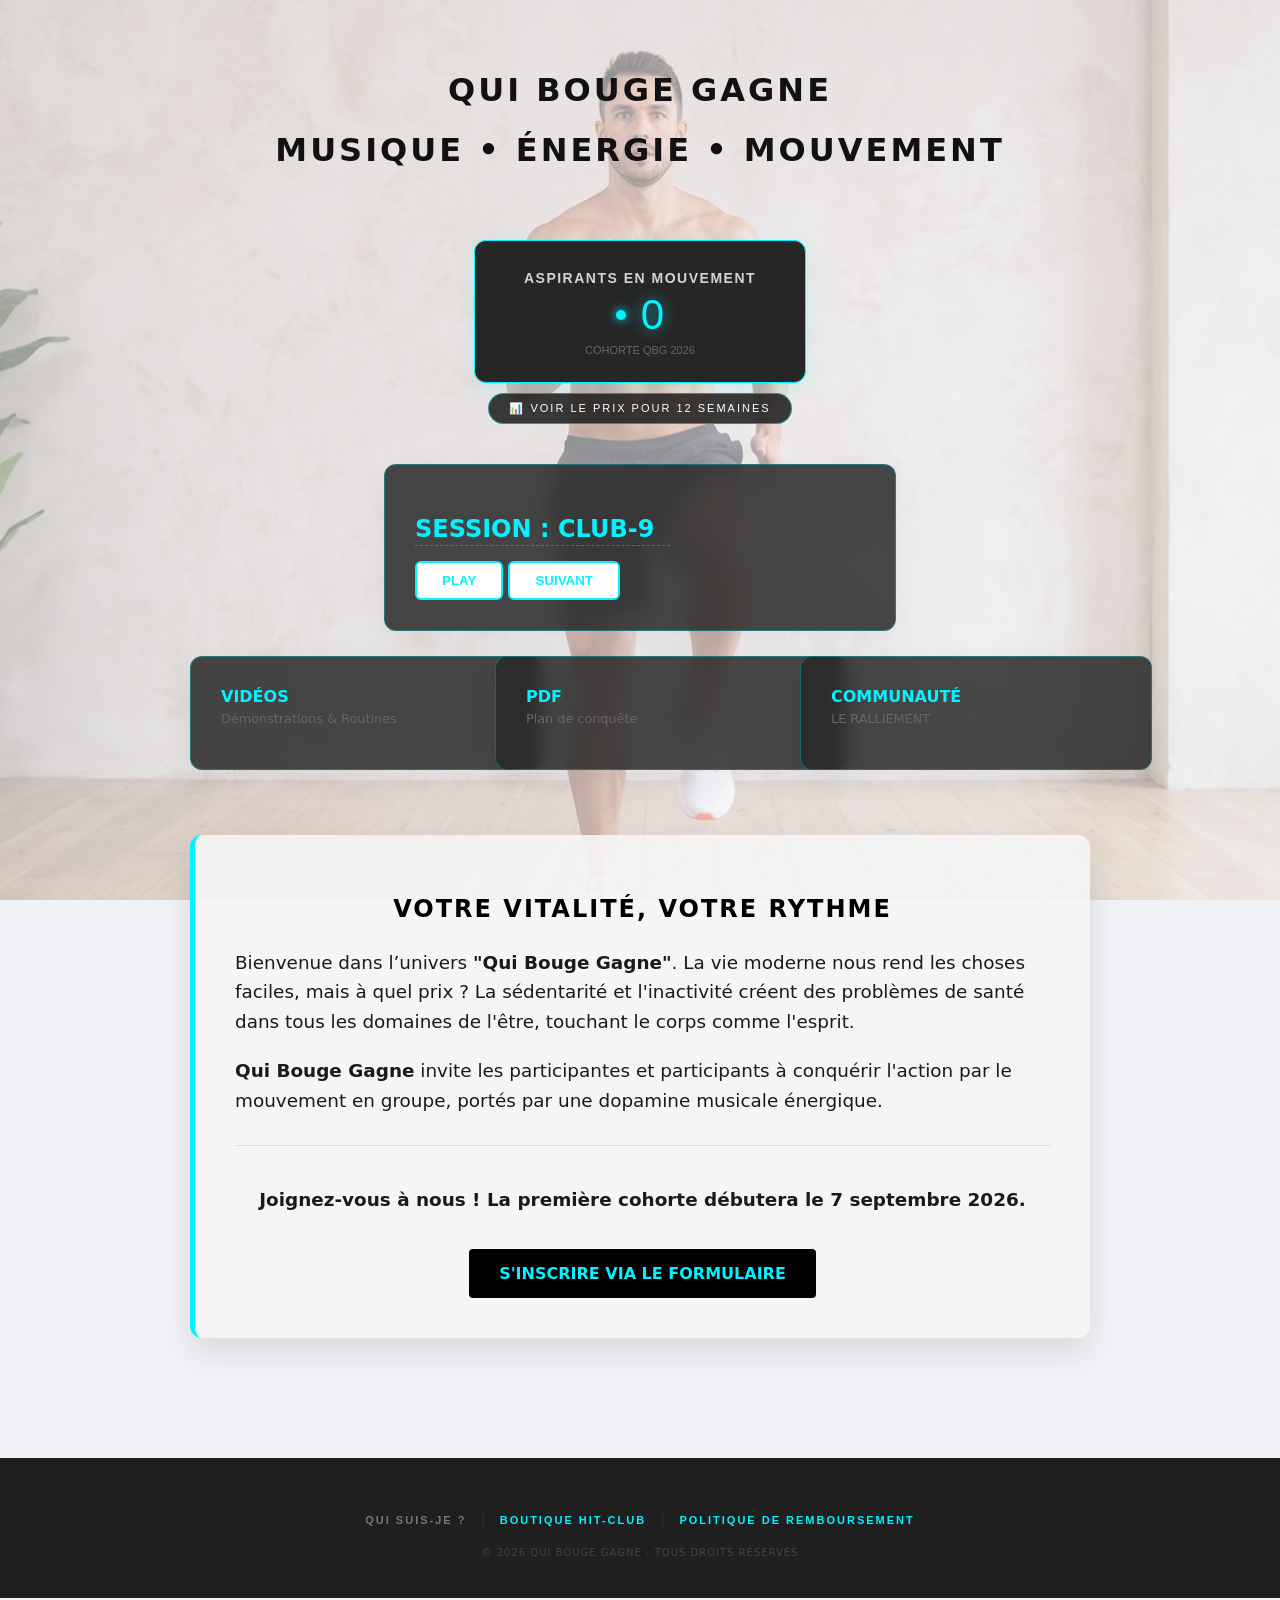
==== index.html @ 6d5a1404 "Update index.html" ====
<!DOCTYPE html>
<html lang="fr">
<head>
    <meta charset="UTF-8">
    <meta name="viewport" content="width=device-width, initial-scale=1.0">
    <link rel="stylesheet" href="css/style.css">
    <title>QUI BOUGE GAGNE - Accueil</title>
</head>
<body class="industrial-dark">

    <header>
        <h1>QUI BOUGE GAGNE</h1>
        <p class="tagline"><h1>MUSIQUE • ÉNERGIE • MOUVEMENT</h1></p>
    </header>

<div style="background-color: #262626; padding: 15px 25px; font-family: Arial, sans-serif; color: #ffffff; text-align: center; border-radius: 12px; border: 1px solid #00f3ff; width: fit-content; min-width: 280px; margin: 20px auto; box-shadow: 0 5px 20px rgba(0,243,255,0.15);">
    
    <h3 style="color: #ffffff; font-size: 14px; text-transform: uppercase; letter-spacing: 1.5px; margin-bottom: 5px; font-family: 'Urbanist', sans-serif; opacity: 0.8;">Aspirants en Mouvement</h3>
    
    <div style="display: flex; align-items: center; justify-content: center; gap: 15px;">

        <span style="width: 10px; height: 10px; background-color: #00f3ff; border-radius: 50%; box-shadow: 0 0 10px #00f3ff; animation: pulse 2s infinite;"></span>
        
       <span id="counter" style="font-family: 'Orbitron', sans-serif; font-size: 42px; color: #00f3ff; text-shadow: 0 0 15px rgba(0, 243, 255, 0.6);">
    ...
</span>
    </div>
        <p style="margin-top: 5px; font-size: 11px; color: #666666; text-transform: uppercase;">Cohorte QBG 2026</p>
</div>


<div style="text-align: center; margin-top: -10px; margin-bottom: 40px;">
    <a href="budget.html" style="
        display: inline-block;
        background-color: rgba(26, 26, 26, 0.85); /* Fond Charcoal protecteur */
        color: #ffffff; /* Texte blanc pur pour un contraste maximum */
        padding: 8px 20px;
        border-radius: 30px;
        border: 1px solid rgba(0, 243, 255, 0.5); /* Rappel du Cyan discret */
        font-family: 'Urbanist', sans-serif;
        font-size: 11px;
        text-decoration: none;
        text-transform: uppercase;
        letter-spacing: 2px;
        backdrop-filter: blur(4px); /* Effet de flou sur l'arrière-plan */
        transition: 0.3s;
    ">
        📊 Voir le prix pour 12 semaines
    </a>
</div>

<style>
    /* Effet d'activation au survol */
    a[href="budget.html"]:hover {
        background-color: #00f3ff !important;
        color: #000000 !important;
        box-shadow: 0 0 15px rgba(0, 243, 255, 0.5);
    }
</style>
    

    
<style>
    @keyframes pulse {
        0% { box-shadow: 0 0 0 0 rgba(0, 243, 255, 0.7); }
        70% { box-shadow: 0 0 0 20px rgba(0, 243, 255, 0); }
        100% { box-shadow: 0 0 0 0 rgba(0, 243, 255, 0); }
    }
</style>


    

    
    
    <section class="player-box">
        <h2 id="track-title">CHARGEMENT...</h2>
        <div class="controls">
            <button id="play-btn">PLAY</button>
            <button id="next-btn">SUIVANT</button>
        </div>
        <audio id="audio-engine"></audio>
    </section>

    <nav class="main-nav">
        <a href="#videos" onclick="alert('L\'Unité de Vision est en cours de montage. Ouverture prévue prochainement !'); return false;" class="nav-card">
            <h3>VIDÉOS</h3>
            <p>Démonstrations & Routines</p>
        </a>
        <a href="infos.html" class="nav-card">
            <h3>PDF</h3>
            <p>Plan de conqu&ecirc;te</p>
        </a>
        <a href="https://www.facebook.com/groups/36760684730197440" target="_blank" class="nav-card">
            <h3>COMMUNAUTÉ</h3>
            <p>LE RALLIEMENT</p>
        </a>
    </nav>

<section class="pitch-box">
    <h2>VOTRE VITALITÉ, VOTRE RYTHME</h2>
    <div class="pitch-content">
        <p>
            Bienvenue dans l’univers <strong>"Qui Bouge Gagne"</strong>. 
            La vie moderne nous rend les choses faciles, mais à quel prix ? La sédentarité et l'inactivité créent des problèmes de santé dans tous les domaines de l'être, touchant le corps comme l'esprit.
        </p>
        <p>
            <strong>Qui Bouge Gagne</strong> invite les participantes et participants à conquérir l'action par le mouvement en groupe, portés par une dopamine musicale énergique.
        </p>
        <div class="cta-area">
            <p class="highlight-text">Joignez-vous à nous ! La première cohorte débutera le <strong>7 septembre 2026</strong>.</p>
            <a href="https://forms.gle/1JPC9zuuHnD4ndFZ9" class="btn-main">S'INSCRIRE VIA LE FORMULAIRE</a>
        </div>
    </div>
</section>

<footer style="margin-top: 80px; padding: 40px 20px; border-top: 1px solid #222; text-align: center;">
    <div class="footer-navigation" style="margin-bottom: 20px;">
        <a href="mondestin.html" class="footer-link">QUI SUIS-JE ?</a>
        
        <span style="color: #333; margin: 0 10px;">|</span>
        
        <a href="hitclub-song.html" class="footer-link store-highlight">BOUTIQUE HIT-CLUB</a>

        <span style="color: #333; margin: 0 10px;">|</span>

          <a href="conditions.html" class="footer-link store-highlight">POLITIQUE DE REMBOURSEMENT</a>

        
    </div>
    
    <p style="color: #444; font-size: 10px; letter-spacing: 1px; margin: 0;">
        © 2026 QUI BOUGE GAGNE - TOUS DROITS RÉSERVÉS
    </p>
</footer>

<style>
    .footer-link {
        color: #777;
        text-decoration: none;
        font-family: 'Orbitron', sans-serif;
        font-size: 11px;
        letter-spacing: 2px;
        transition: 0.4s ease;
        text-transform: uppercase;
    }

    .footer-link:hover {
        color: #fff;
        text-shadow: 0 0 8px rgba(255, 255, 255, 0.5);
    }

    .store-highlight {
        color: var(--accent); /* Ton Cyan Signature */
        font-weight: bold;
    }

    .store-highlight:hover {
        color: #fff;
        text-shadow: 0 0 15px var(--accent);
    }
</style>



    
    
    <script src="js/core.js"></script>

<script>
    // 1. Mets ici l'URL que Google t'a donnée à l'étape 2 (l'URL /exec)
    const TELEMETRY_API_URL = 'https://script.google.com/macros/s/AKfycbysnh-B4mx4dD38HU5E5665MR-hWFrU4wXIX-Bhq_IBKD3p-Pjax9_bamMDZLXrlMKKAw/exec';

    async function updateCounter() {
        const counterElement = document.getElementById('counter');
        
        try {
            // 2. On interroge l'API de Télémétrie
            const response = await fetch(TELEMETRY_API_URL);
            const data = await response.json();
            
            // 3. On injecte le chiffre (et on cache le pulse de chargement)
            counterElement.innerText = data.count;
            
        } catch (error) {
            // En cas d'erreur de réseau, on met un chiffre par défaut sécurisé
            console.error("Erreur de télémétrie :", error);
            counterElement.innerText = "0"; // Mettre "0" ou une petite valeur
        }
    }

    // 4. On exécute le code dès que la page est chargée
    window.onload = updateCounter;
</script>

    
</body>
</html>
---- css/style.css ----
/* ==========================================
   PROJET : QUI BOUGE GAGNE
   DESIGN : TECHNO-CLEAN GLASS - REV 10
   ========================================== */


:root {
    --bg-base: #f0f2f5;      
    --surface: rgba(40, 40, 40, 0.85); /* <--- TA COULEUR CHARCOAL */
    --accent: #00f3ff;       
    --text: #ffffff;           /* <--- TEXTE BLANC POUR LE CONTRASTE */
    --border: rgba(0, 189, 204, 0.4); 
    --danger: #ff4444;
}

/*
:root {
    --bg-base: #f0f2f5;      /* Gris perle doux (pas blanc pur) */
    --surface: rgba(255, 255, 255, 0.85); /* Effet verre dépoli */
    --accent: #00a8b5;       /* Cyan plus profond pour la lisibilité */
    --text: #222222;         /* Texte anthracite (moins dur que le noir) */
    --border: rgba(0, 189, 204, 0.2); /* Bordure subtile cyan */
}  */

* { box-sizing: border-box; 
    margin: 0;
    padding: 0;
   
}

body {
    background-color: var(--bg-base);
    overflow-x: hidden;
    color: var(--text);
    font-family: 'Segoe UI', system-ui, sans-serif;
    margin: 0;
    display: flex;
    flex-direction: column;
    align-items: center;
    min-height: 100vh;
    padding: 20px;
    position: relative;
}

/* FOND D'ÉCRAN (Ton image Pixabay) */
body::before {
    content: "";
    position: fixed;
    top: 0; left: 0;
    width: 100%; height: 100%;
    background-image: url('../images/fond_lumineux.jpg');
    background-size: cover;
    background-position: center;
    /* On augmente la visibilité de l'image (40% visible) */
    opacity: 0.4; 
    z-index: -1;
}

header { margin: 30px 0; text-align: center; }
h1 { letter-spacing: 3px; font-weight: 800; text-transform: uppercase; color: #111; }

/* BOÎTE LECTEUR ET CARTES (EFFET VERRE) */
.player-box, .nav-card, .grid-container {
    background: var(--surface);
    backdrop-filter: blur(10px); /* Flou derrière la boîte (très pro) */
    border: 1px solid var(--border);
    border-radius: 12px;
    padding: 30px;
    box-shadow: 0 8px 32px rgba(0, 0, 0, 0.05);
    margin-bottom: 25px;
    width: 100%;
    max-width: 450px;
}

/* LECTEUR AUDIO */
#track-title { font-weight: bold; color: var(--accent); margin-bottom: 15px; text-transform: uppercase; }

/* NAVIGATION EN CARTES */
.main-nav {
    display: grid;
    grid-template-columns: repeat(auto-fit, minmax(200px, 1fr));
    gap: 15px;
    width: 100%;
    max-width: 900px;
    justify-content: center;
}

.nav-card {
    max-width: none;
    text-decoration: none;
    transition: 0.3s;
}

.nav-card:hover {
    background: rgba(255, 255, 255, 1);
    border-color: var(--accent);
    transform: translateY(-5px);
}

.nav-card h3 { color: var(--accent); margin: 0; font-size: 1rem; }
.nav-card p { font-size: 0.8rem; color: #666; margin-top: 5px; }

/* GRILLE DE VITALITÉ (VITALITE.HTML) */
.grid-container {
    display: grid;
    grid-template-columns: repeat(5, 1fr);
    gap: 12px;
    max-width: 350px;
    margin: 20px auto;
}

.block {
    width: 50px; height: 50px;
    background: rgba(0, 0, 0, 0.05);
    border: 1px solid rgba(0, 0, 0, 0.1);
    border-radius: 6px;
    display: flex; align-items: center; justify-content: center;
    cursor: pointer; transition: 0.2s; font-weight: bold; color: #888;
}

.block.active {
    background: var(--accent);
    color: #fff;
    box-shadow: 0 4px 12px rgba(0, 168, 181, 0.3);
    border-color: transparent;
}

/* BOUTONS */
button {
    background: white;
    border: 2px solid var(--accent);
    color: var(--accent);
    padding: 10px 25px;
    border-radius: 6px;
    font-weight: bold;
    cursor: pointer;
    transition: 0.2s;
}

button:hover {
    background: var(--accent);
    color: white;
}

/* --- SECTION PITCH (RÉVISION 11) --- */
/* --- SECTION PITCH GÉNÉRALE (PC) --- */
.pitch-box {
    width: 95%;              /* Prend de la place sur tablette */
    max-width: 900px;        /* <--- LE BOUCLIER : Empêche l'élargissement excessif */
    margin: 40px auto;       /* Centre la boîte sur ton écran */
    padding: 40px;
    background: rgba(245, 245, 245, 0.9);
    border-radius: 12px;
    border-left: 5px solid var(--accent);
    box-shadow: 0 15px 35px rgba(0,0,0,0.1);
    box-sizing: border-box;  /* Assure que la boîte ne gonfle pas */
}

.pitch-box h2 {
    color: #000000;
    font-weight: 900;
    text-align: center;
    margin-bottom: 25px;
    letter-spacing: 2px;
}

.pitch-content p {
    color: #1a1a1a; /* Noir profond */
    font-size: 1.15rem;
    line-height: 1.6;
    margin-bottom: 20px;
}

.cta-area {
    margin-top: 30px;
    padding-top: 20px;
    border-top: 1px solid #ddd;
    text-align: center;
}

.highlight-text {
    font-weight: bold;
    color: #000;
    font-size: 1.2rem;
}

.btn-main {
    display: inline-block;
    background: #000;
    color: var(--accent);
    padding: 15px 30px;
    text-decoration: none;
    font-weight: bold;
    border-radius: 4px;
    margin-top: 15px;
    transition: 0.3s;
}

.btn-main:hover {
    background: var(--accent);
    color: #000;
}

/* ==========================================
   OPTIMISATION MOBILE (RÉVISION 12)
   ========================================== */

@media (max-width: 768px) {

.pitch-box {
        padding: 25px 20px;
        margin: 20px 0;      /* <--- LE VERROU : Supprime le jeu latéral */
        width: 100%;         /* Prend toute la largeur du téléphone */
        border-radius: 0;    /* Look "app" sur mobile */
        border-left: none;
        border-top: 4px solid var(--accent);
    }

    /* 1. On réduit les marges globales pour gagner de l'espace */
    body {
        padding: 15px;
    }

    h1 {
        font-size: 1.8rem; /* Titre un peu plus petit pour mobile */
    }

    /* 2. Le lecteur audio prend toute la largeur disponible */
    .player-box {
        padding: 20px;
        max-width: 100%;
    }

    /* 3. NAVIGATION : Les cartes se mettent l'une sous l'autre */
    .main-nav {
        grid-template-columns: 1fr; /* Une seule colonne */
        gap: 10px;
    }

    .nav-card {
        padding: 15px;
    }

    /* 4. PITCH DE VENTE : On réduit le rembourrage pour éviter l'effet "tunnel" */
    .pitch-box {
        padding: 25px 15px;
        margin-top: 20px;
        border-left: none;
        border-top: 4px solid var(--accent); /* Bordure en haut sur mobile */
    }

    .pitch-box h2 {
        font-size: 1.4rem;
    }

    .pitch-content p {
        font-size: 1.05rem; /* Texte légèrement plus petit pour la lecture continue */
        text-align: left; /* Plus naturel à lire sur un petit écran */
    }

  
.btn-main {
        display: block;          
        width: 100%;             
        box-sizing: border-box;  /* <--- LE CORRECTIF EST ICI */
        font-size: 1rem;
        padding: 15px 10px;      
        text-align: center;      
    }

}

footer {
    margin-top: auto; /* Pousse le footer vers le bas si la page est courte */
    padding: 50px 20px;
    width: 100%;
    text-align: center;
    background-color: rgba(20, 20, 20, 0.95);
    border-top: 1px solid var(--accent);
    color: #666;
    font-size: 0.85rem;
}

.footer-link {
    display: inline-block;
    margin-top: 15px;
    color: var(--accent);
    text-decoration: none;
    font-family: 'Orbitron', sans-serif;
    font-weight: bold;
    text-transform: uppercase;
    letter-spacing: 2px;
    transition: 0.3s;
}

.footer-link:hover {
    text-shadow: 0 0 15px var(--accent);
    color: #fff;
    transform: scale(1.05);
}


/* STYLE DU TITRE CLIQUABLE - REVISION 06 */
.track-link {
    color: var(--accent);
    text-decoration: none;
    cursor: pointer;
    transition: all 0.3s ease-in-out;
    display: inline-block;
    padding-bottom: 2px;
    /* La "ligne de vie" : une bordure pointillée subtile */
    border-bottom: 1px dashed rgba(0, 243, 255, 0.4); 
}

.track-link:hover {
    /* Effet d'activation au survol */
    color: #fff;
    border-bottom: 1px solid var(--accent);
    text-shadow: 0 0 15px var(--accent);
    filter: brightness(1.2);
    transform: translateY(-1px); /* Léger soulèvement */
}

/* Petit indicateur discret "SHOP" qui n'apparaît qu'au survol (Optionnel) */
.track-link::after {
    content: ' 🛒';
    font-size: 10px;
    opacity: 0;
    transition: 0.3s;
}

.track-link:hover::after {
    opacity: 1;
}
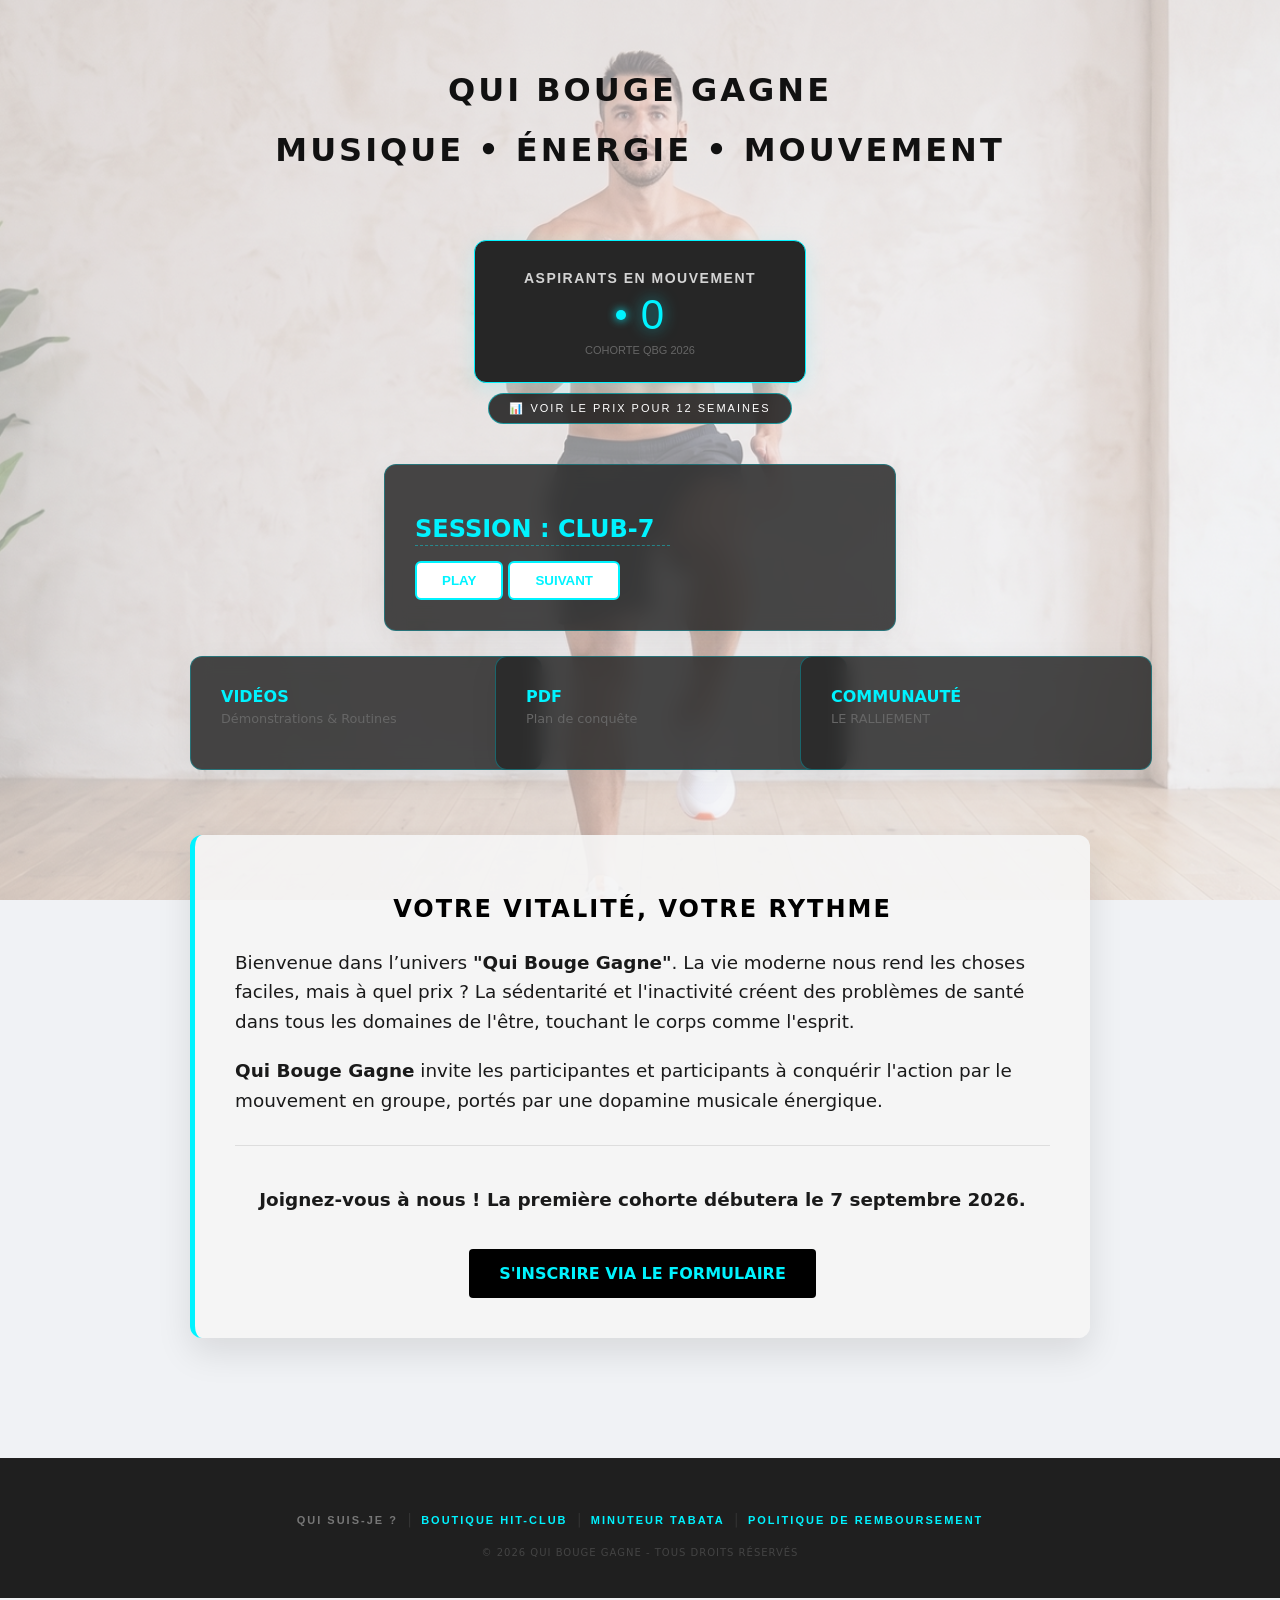
==== commit 109c35c7: "Update index.html" ====
--- a/index.html
+++ b/index.html
@@ -118,11 +118,15 @@
     <div class="footer-navigation" style="margin-bottom: 20px;">
         <a href="mondestin.html" class="footer-link">QUI SUIS-JE ?</a>
         
-        <span style="color: #333; margin: 0 10px;">|</span>
+        <span style="color: #333; margin: 0 5px;">|</span>
         
         <a href="hitclub-song.html" class="footer-link store-highlight">BOUTIQUE HIT-CLUB</a>
 
-        <span style="color: #333; margin: 0 10px;">|</span>
+        <span style="color: #333; margin: 0 5px;">|</span>
+
+         <a href="TABATA-MONITOR" class="footer-link store-highlight">Minuteur Tabata</a>
+
+        <span style="color: #333; margin: 0 5px;">|</span>
 
           <a href="conditions.html" class="footer-link store-highlight">POLITIQUE DE REMBOURSEMENT</a>
 
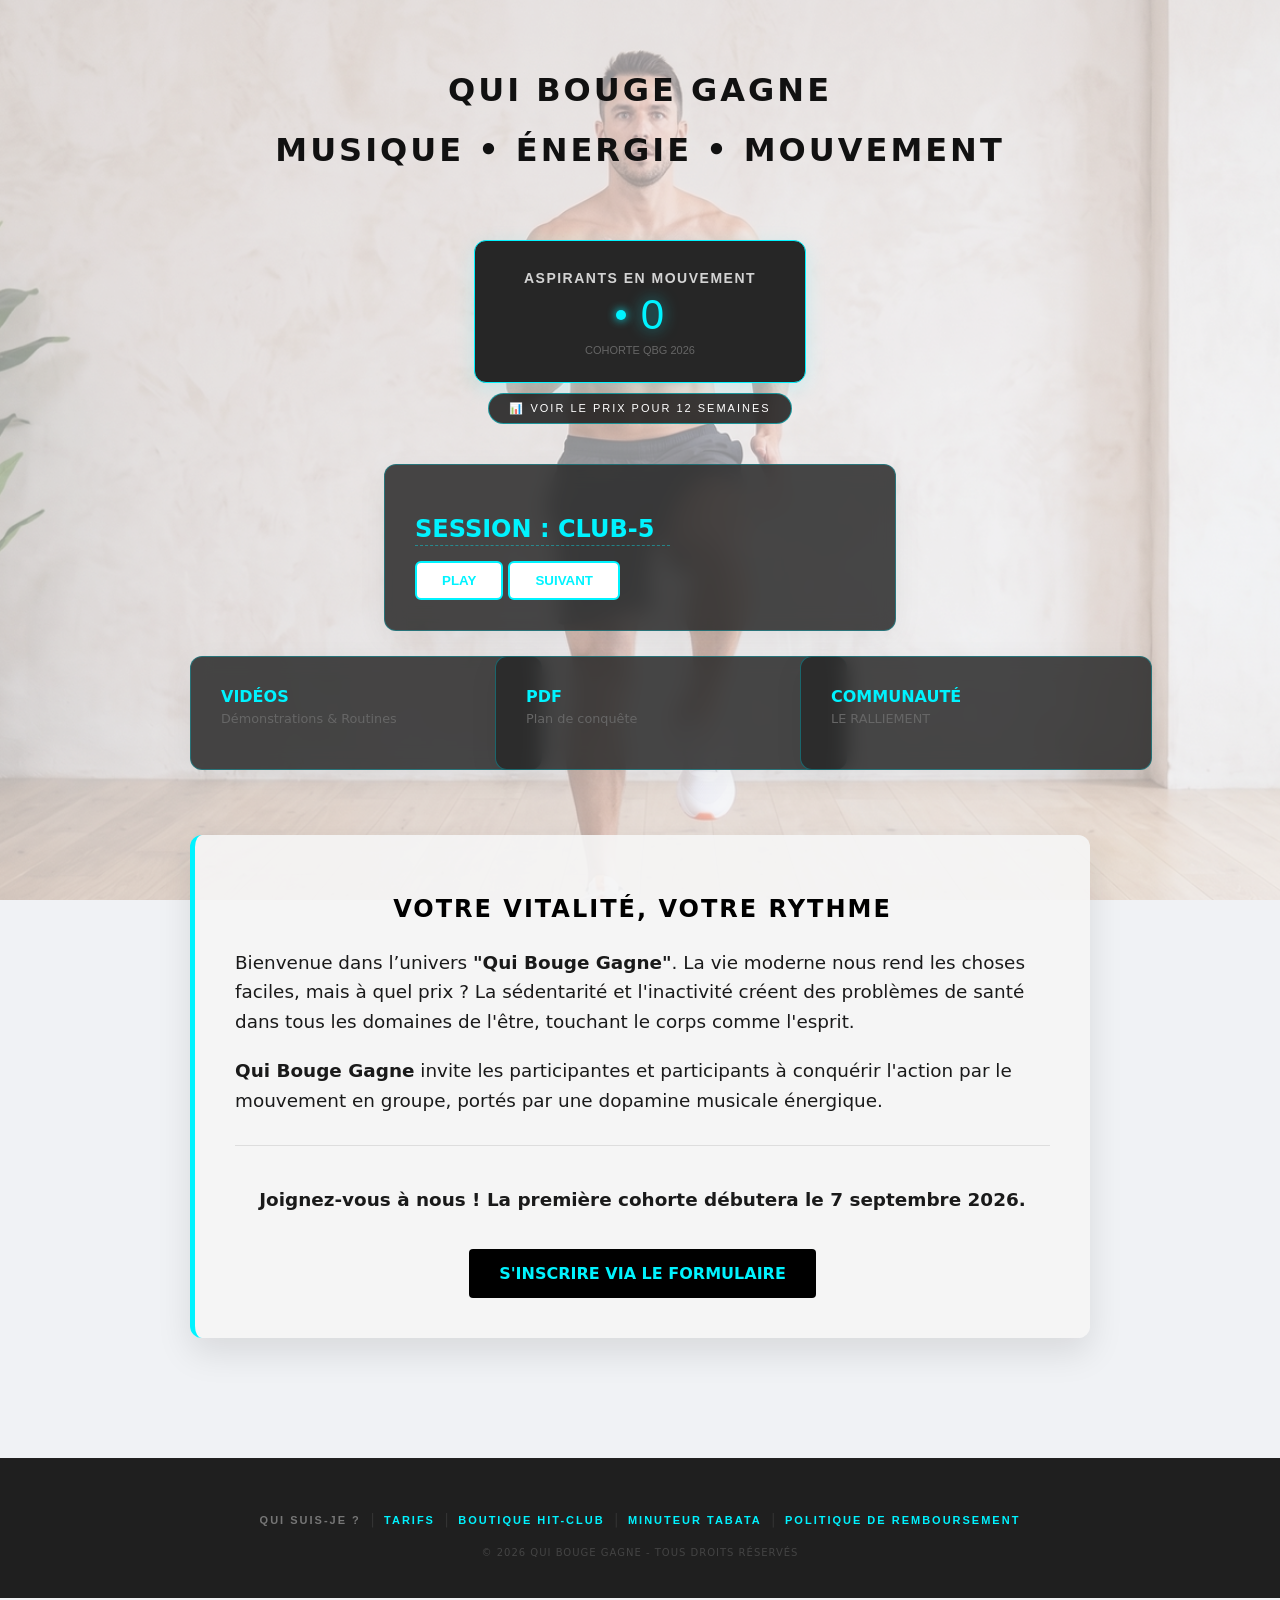
==== commit a99e769a: "Update index.html" ====
--- a/index.html
+++ b/index.html
@@ -119,6 +119,10 @@
         <a href="mondestin.html" class="footer-link">QUI SUIS-JE ?</a>
         
         <span style="color: #333; margin: 0 5px;">|</span>
+
+         <a href="tarifs.html" class="footer-link store-highlight">Tarifs</a>
+        
+         <span style="color: #333; margin: 0 5px;">|</span>
         
         <a href="hitclub-song.html" class="footer-link store-highlight">BOUTIQUE HIT-CLUB</a>
 
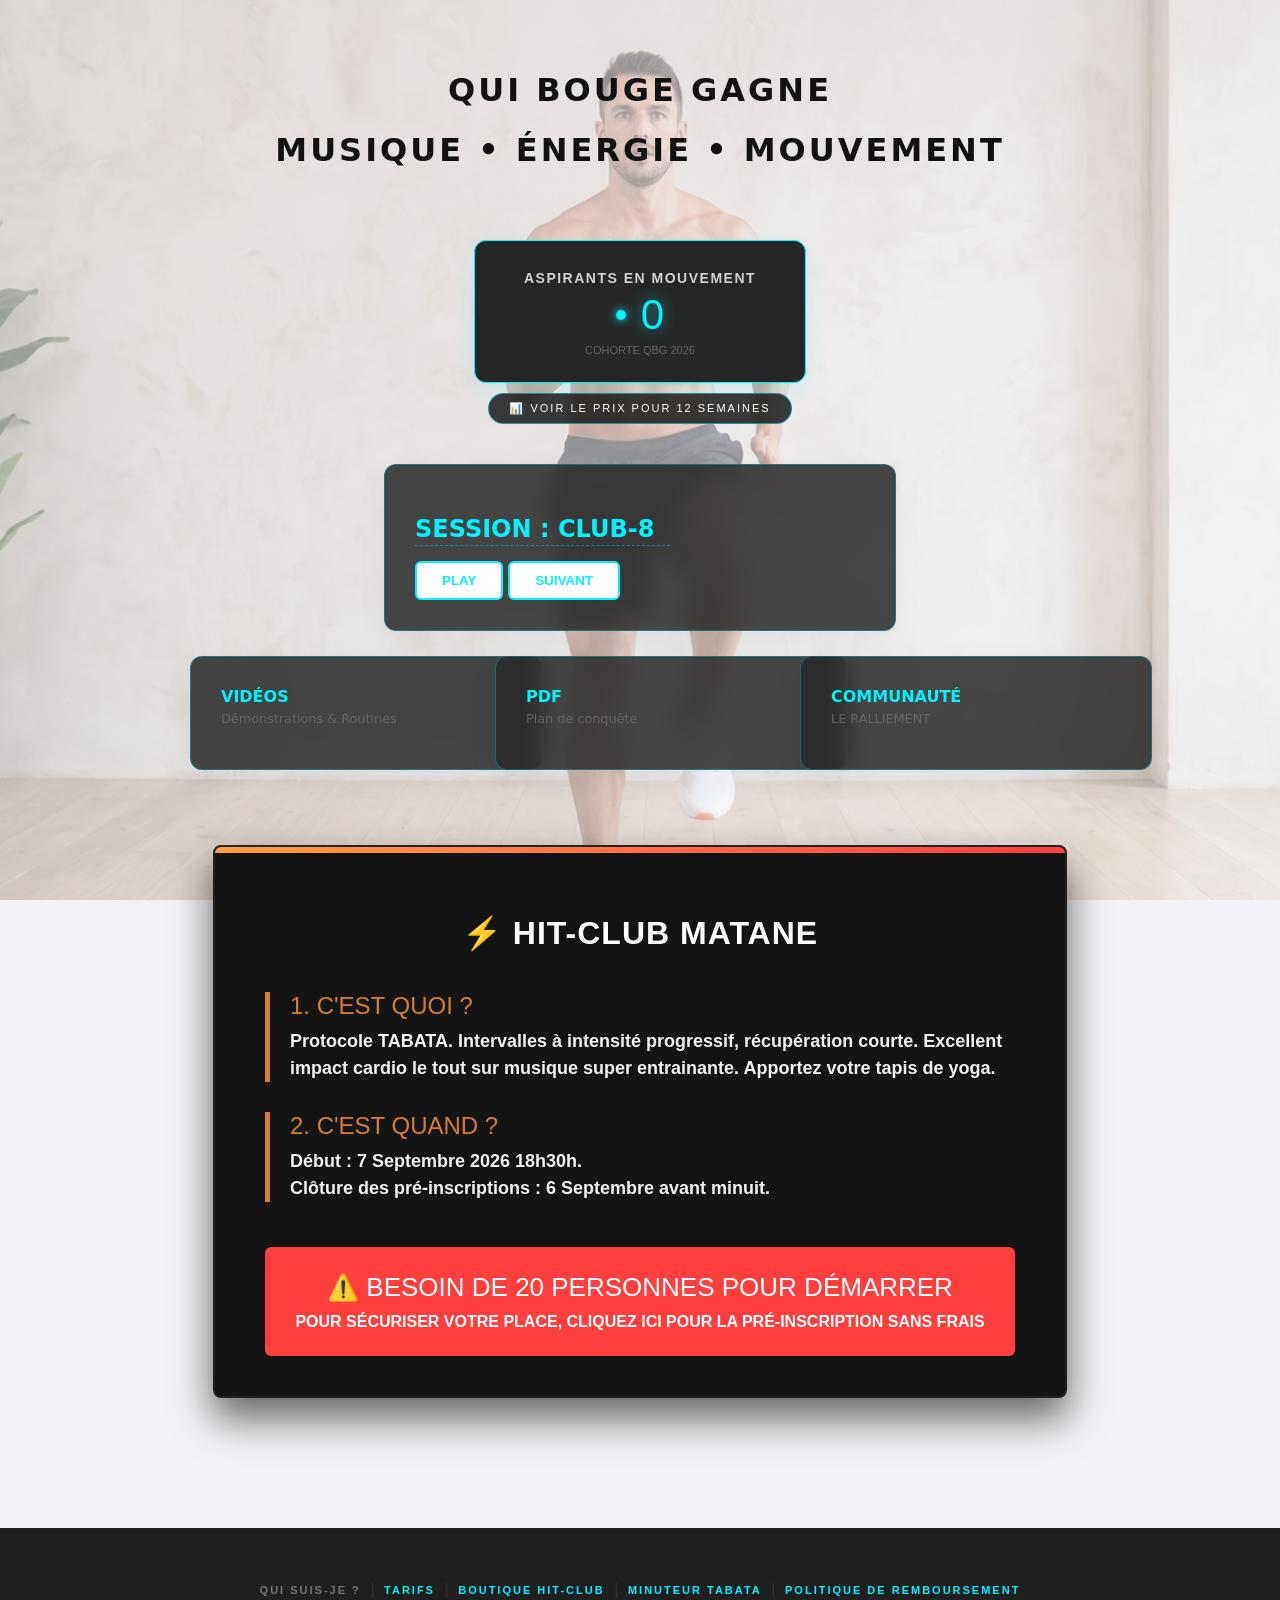
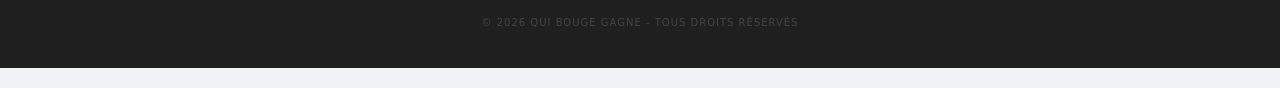
==== commit a01bc157: "Update index.html" ====
--- a/index.html
+++ b/index.html
@@ -97,24 +97,117 @@
         </a>
     </nav>
 
-<section class="pitch-box">
-    <h2>VOTRE VITALITÉ, VOTRE RYTHME</h2>
-    <div class="pitch-content">
-        <p>
-            Bienvenue dans l’univers <strong>"Qui Bouge Gagne"</strong>. 
-            La vie moderne nous rend les choses faciles, mais à quel prix ? La sédentarité et l'inactivité créent des problèmes de santé dans tous les domaines de l'être, touchant le corps comme l'esprit.
-        </p>
-        <p>
-            <strong>Qui Bouge Gagne</strong> invite les participantes et participants à conquérir l'action par le mouvement en groupe, portés par une dopamine musicale énergique.
-        </p>
-        <div class="cta-area">
-            <p class="highlight-text">Joignez-vous à nous ! La première cohorte débutera le <strong>7 septembre 2026</strong>.</p>
-            <a href="https://forms.gle/1JPC9zuuHnD4ndFZ9" class="btn-main">S'INSCRIRE VIA LE FORMULAIRE</a>
+    <section class="hit-club-pub">
+        <div class="brand-accent"></div>
+        
+        <h2>⚡ HIT-CLUB MATANE</h2>
+        
+        <div class="info-block">
+            <div class="block-title">1. C'EST QUOI ?</div>
+            <div class="block-text">
+                Protocole TABATA. Intervalles à intensité progressif, récupération courte. Excellent impact cardio le tout sur musique super entrainante. Apportez votre tapis de yoga.
+            </div>
         </div>
-    </div>
-</section>
-
-<footer style="margin-top: 80px; padding: 40px 20px; border-top: 1px solid #222; text-align: center;">
+
+        <div class="info-block">
+            <div class="block-title">2. C'EST QUAND ?</div>
+            <div class="block-text">
+                Début : 7 Septembre 2026 18h30h.<br>
+                Clôture des pré-inscriptions : 6 Septembre avant minuit.
+            </div>
+        </div>
+
+        <a href="https://forms.gle/1JPC9zuuHnD4ndFZ9" class="action-box">
+            <div class="action-title">⚠️ BESOIN DE 20 PERSONNES POUR DÉMARRER</div>
+            <div class="action-sub">POUR SÉCURISER VOTRE PLACE, CLIQUEZ ICI POUR LA PRÉ-INSCRIPTION SANS FRAIS</div>
+        </a>
+    </section>
+
+    <style>
+        /* Styles exclusifs pour l'affiche intégrée */
+        .hit-club-pub {
+            background-color: #141414;
+            border: 2px solid #222;
+            border-radius: 8px;
+            padding: 40px 50px;
+            max-width: 750px;
+            margin: 50px auto;
+            position: relative;
+            overflow: hidden;
+            box-shadow: 0 20px 40px rgba(0,0,0,0.6);
+            font-family: 'Arial', sans-serif;
+            text-align: left;
+        }
+
+        .hit-club-pub .brand-accent {
+            position: absolute;
+            top: 0;
+            left: 0;
+            width: 100%;
+            height: 6px;
+            background: linear-gradient(90deg, #ff9f43, #ff3e3e);
+        }
+
+        .hit-club-pub h2 {
+            color: #ffffff;
+            font-size: 32px;
+            text-align: center;
+            margin-bottom: 40px;
+            letter-spacing: 1px;
+            font-family: 'Arial Black', sans-serif;
+        }
+
+        .hit-club-pub .info-block {
+            margin-bottom: 30px;
+            border-left: 5px solid #d47e33; /* Barre latérale orange */
+            padding-left: 20px;
+        }
+
+        .hit-club-pub .block-title {
+            color: #d47e33; /* Orange foncé style image */
+            font-size: 24px;
+            margin-bottom: 8px;
+            font-family: 'Arial', sans-serif;
+        }
+
+        .hit-club-pub .block-text {
+            color: #f2f2f2;
+            font-size: 18px;
+            line-height: 1.5;
+            font-weight: bold;
+        }
+
+        .hit-club-pub .action-box {
+            display: block;
+            background-color: #ff3e3e; /* Rouge intense */
+            color: #ffffff;
+            text-align: center;
+            padding: 25px 20px;
+            border-radius: 6px;
+            margin-top: 45px;
+            text-decoration: none;
+            transition: transform 0.2s ease, box-shadow 0.2s ease, background-color 0.2s ease;
+        }
+
+        .hit-club-pub .action-box:hover {
+            transform: translateY(-2px);
+            box-shadow: 0 10px 25px rgba(255, 62, 62, 0.4);
+            background-color: #ff4c4c;
+        }
+
+        .hit-club-pub .action-title {
+            font-size: 26px;
+            margin-bottom: 10px;
+            font-family: 'Arial', sans-serif;
+        }
+
+        .hit-club-pub .action-sub {
+            font-size: 16px;
+            font-weight: bold;
+            font-family: 'Arial', sans-serif;
+        }
+    </style>
+    <footer style="margin-top: 80px; padding: 40px 20px; border-top: 1px solid #222; text-align: center;">
     <div class="footer-navigation" style="margin-bottom: 20px;">
         <a href="mondestin.html" class="footer-link">QUI SUIS-JE ?</a>
         
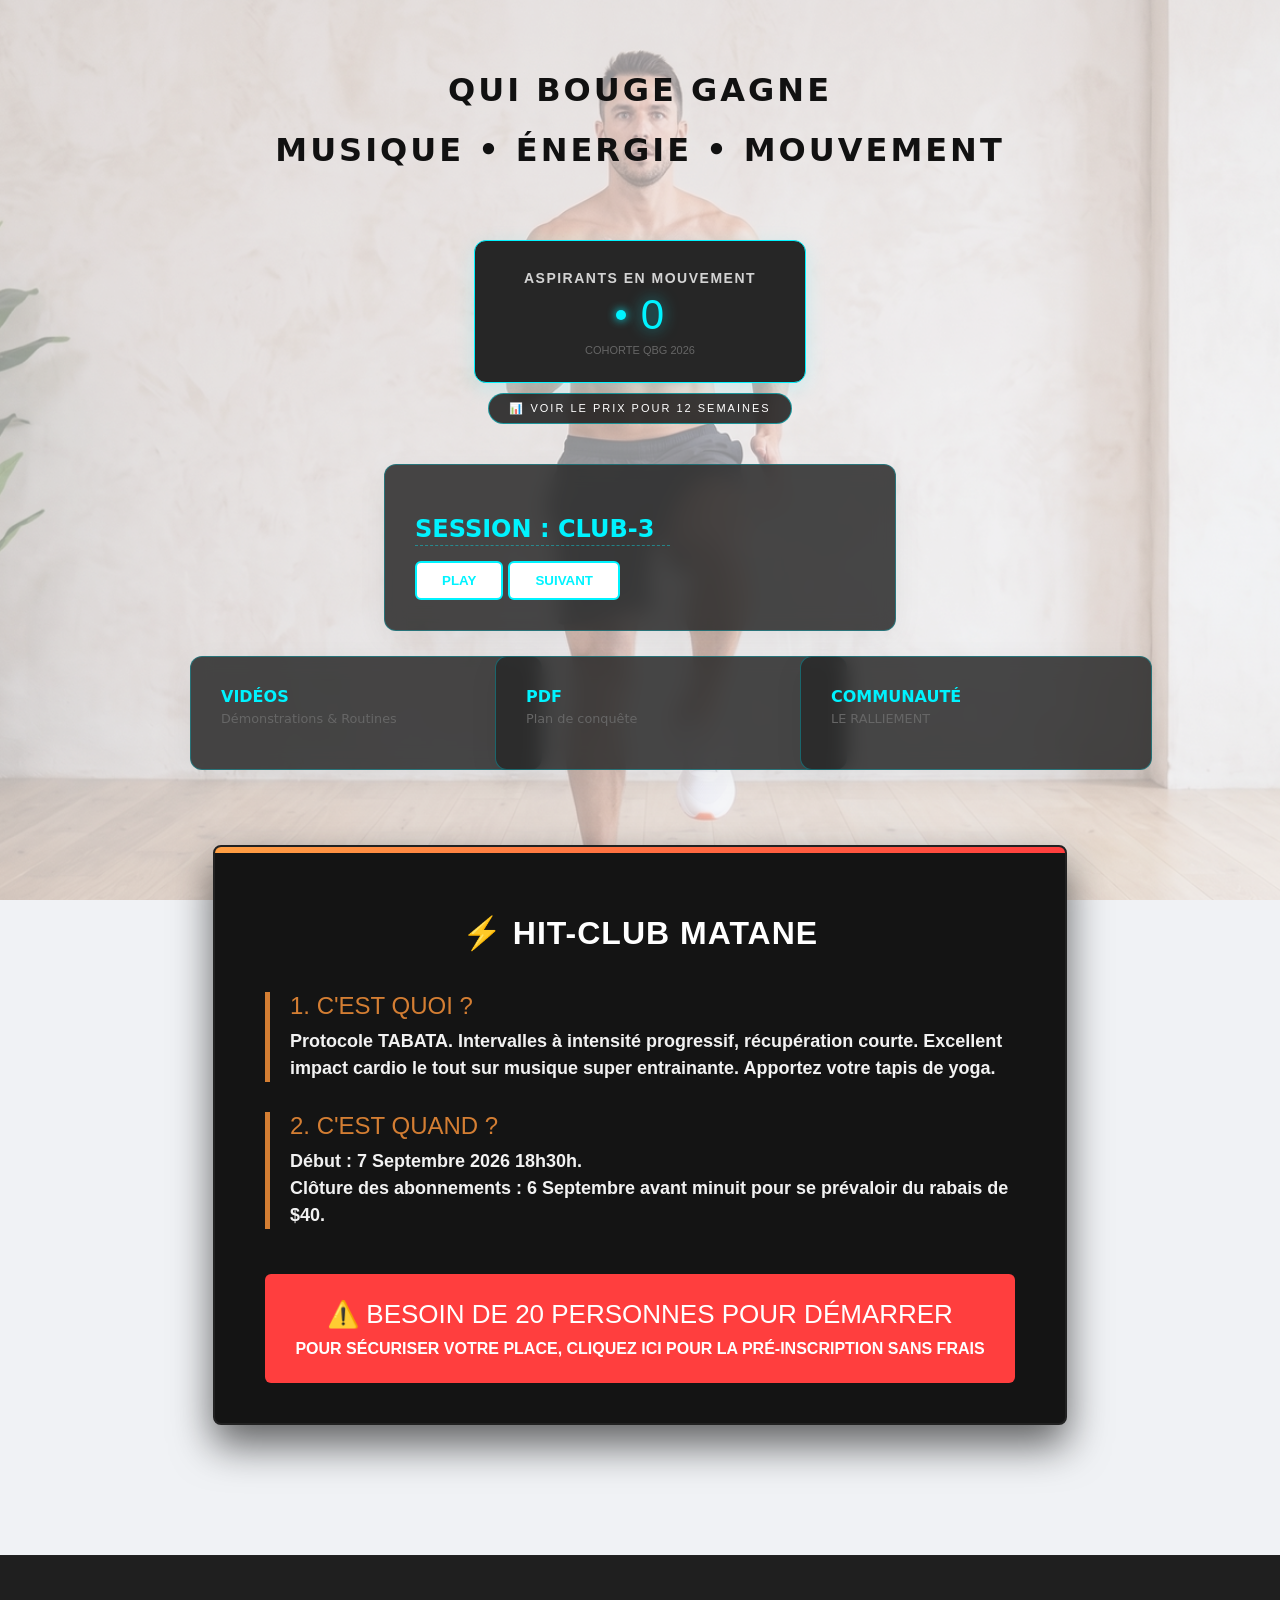
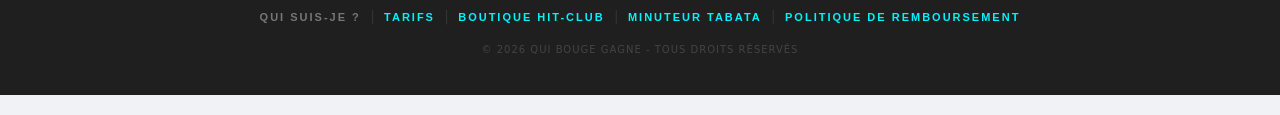
==== commit 7c219ea9: "Update index.html" ====
--- a/index.html
+++ b/index.html
@@ -113,7 +113,7 @@
             <div class="block-title">2. C'EST QUAND ?</div>
             <div class="block-text">
                 Début : 7 Septembre 2026 18h30h.<br>
-                Clôture des pré-inscriptions : 6 Septembre avant minuit.
+                Clôture des abonnements : 6 Septembre avant minuit pour se prévaloir du rabais de $40.
             </div>
         </div>
 
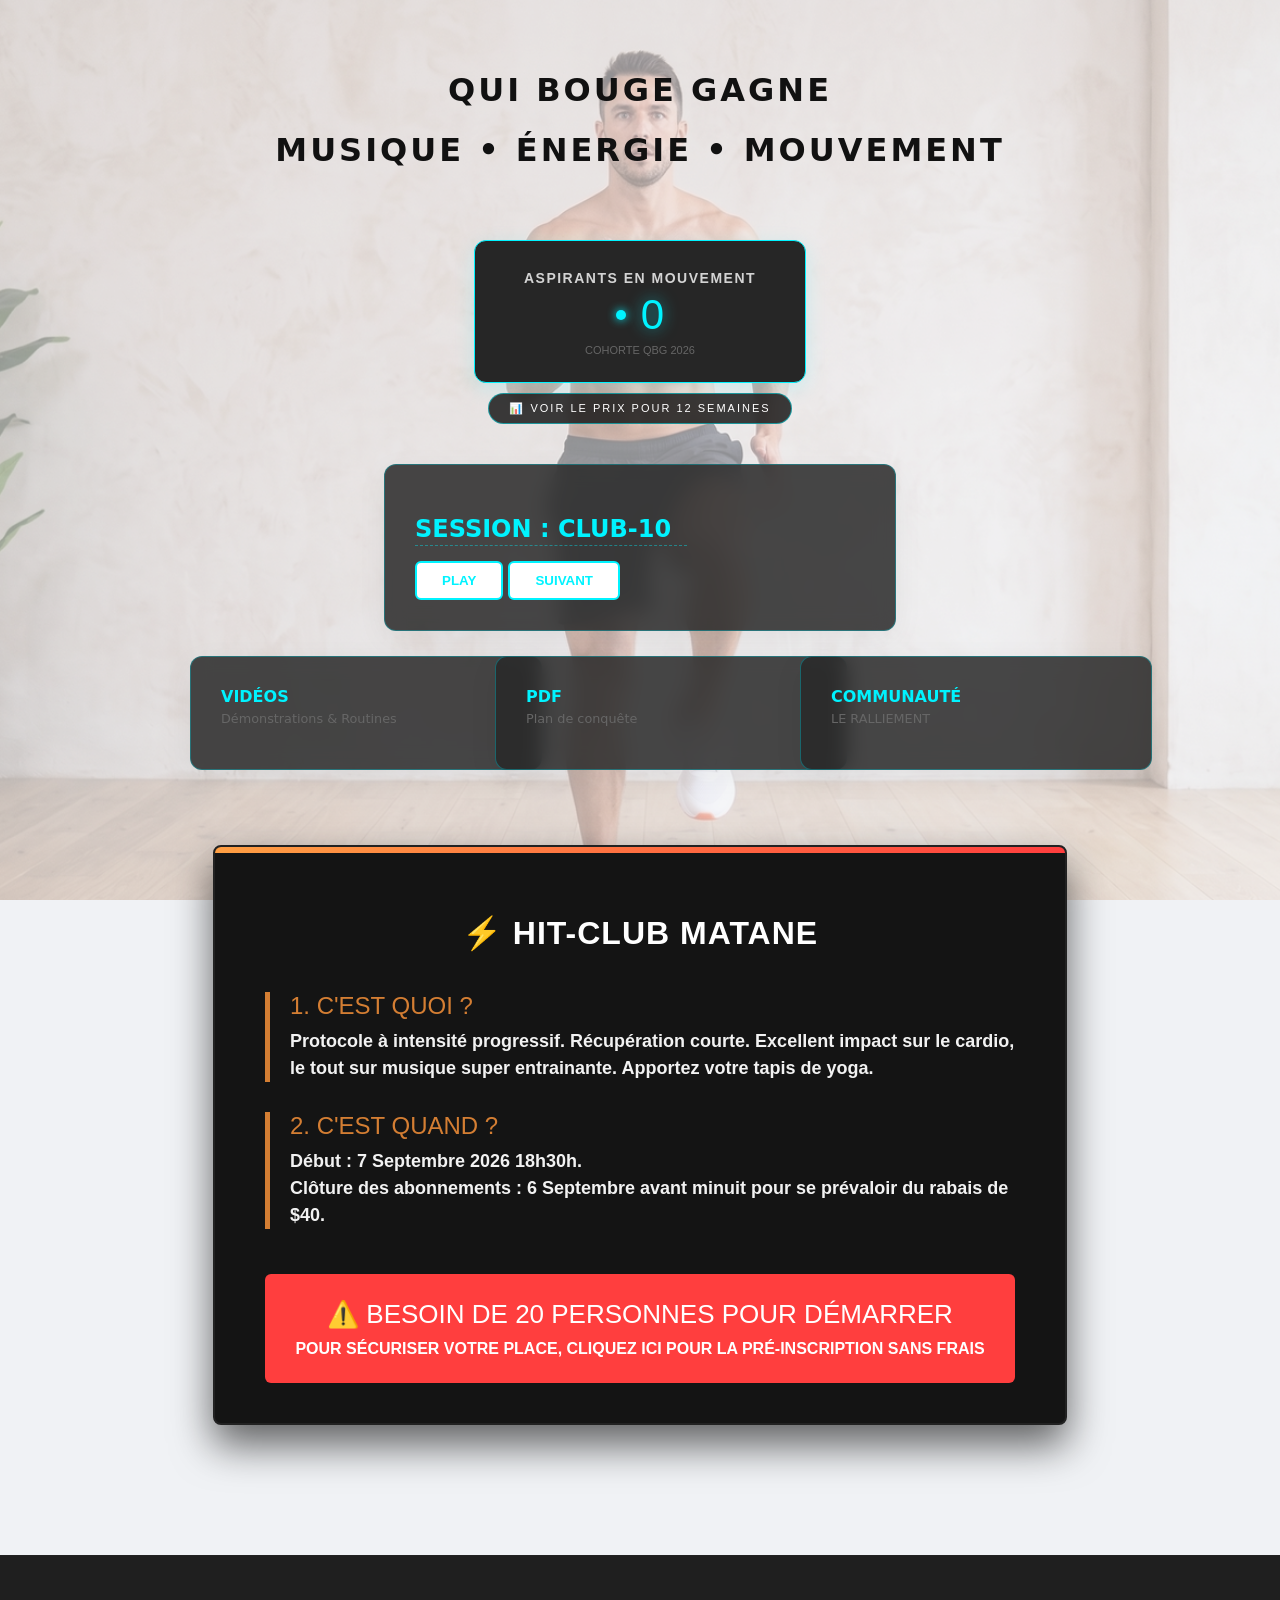
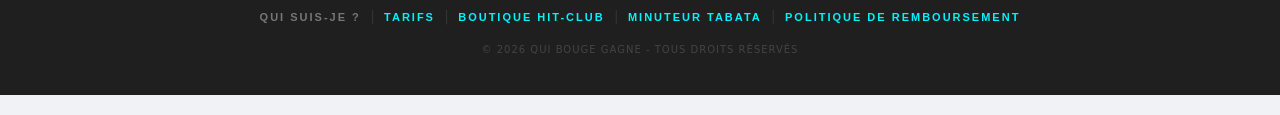
==== commit a868db3f: "Update index.html" ====
--- a/index.html
+++ b/index.html
@@ -105,7 +105,7 @@
         <div class="info-block">
             <div class="block-title">1. C'EST QUOI ?</div>
             <div class="block-text">
-                Protocole TABATA. Intervalles à intensité progressif, récupération courte. Excellent impact cardio le tout sur musique super entrainante. Apportez votre tapis de yoga.
+                Protocole à intensité progressif. Récupération courte. Excellent impact sur le cardio, le tout sur musique super entrainante. Apportez votre tapis de yoga.
             </div>
         </div>
 
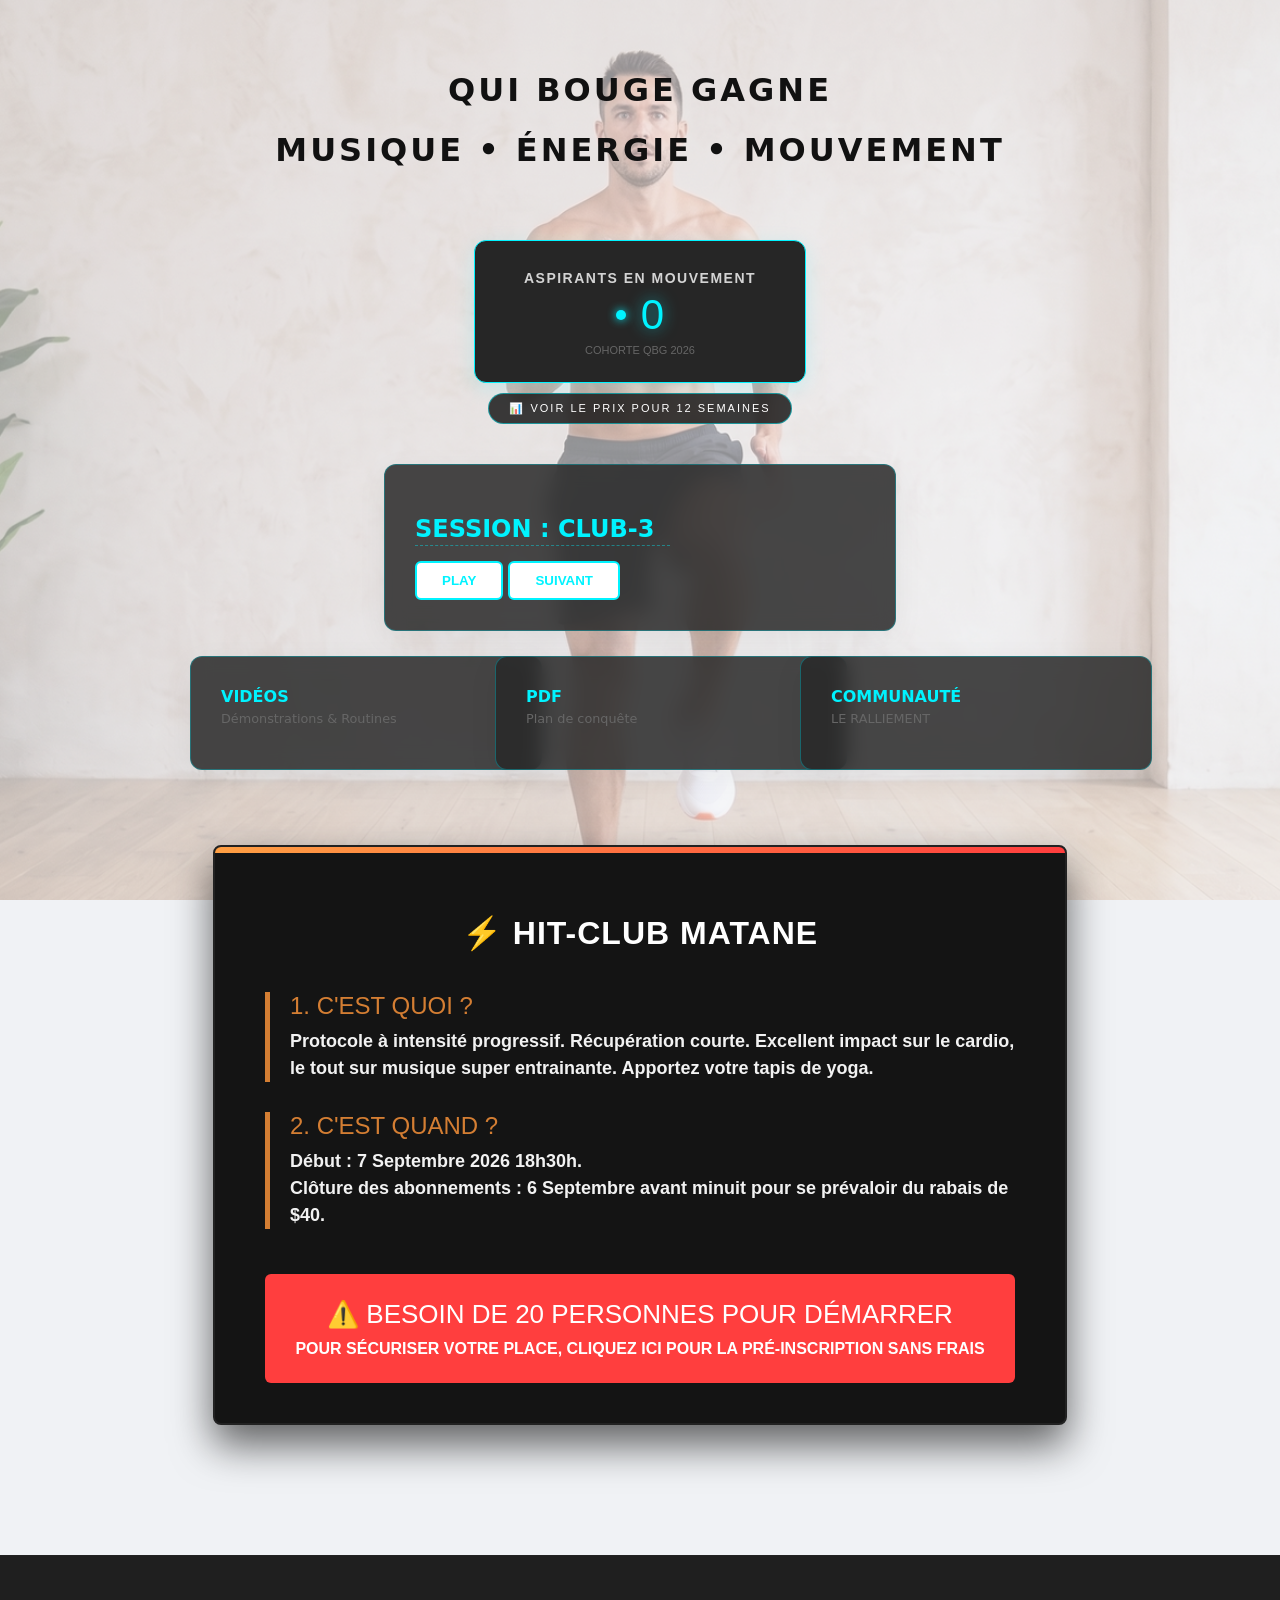
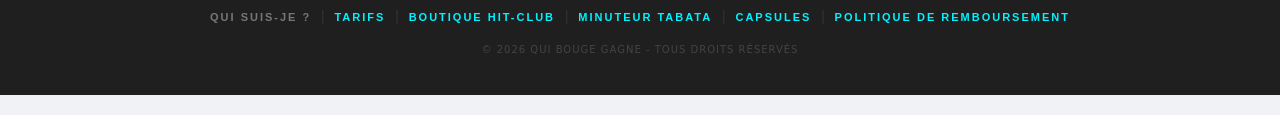
==== commit a67482db: "Update index.html" ====
--- a/index.html
+++ b/index.html
@@ -224,10 +224,13 @@
          <a href="TABATA-MONITOR" class="footer-link store-highlight">Minuteur Tabata</a>
 
         <span style="color: #333; margin: 0 5px;">|</span>
+        
+ <a href="documentaire/capsules.html" class="footer-link store-highlight">Capsules</a>
+        
+         <span style="color: #333; margin: 0 5px;">|</span>
 
           <a href="conditions.html" class="footer-link store-highlight">POLITIQUE DE REMBOURSEMENT</a>
-
-        
+      
     </div>
     
     <p style="color: #444; font-size: 10px; letter-spacing: 1px; margin: 0;">
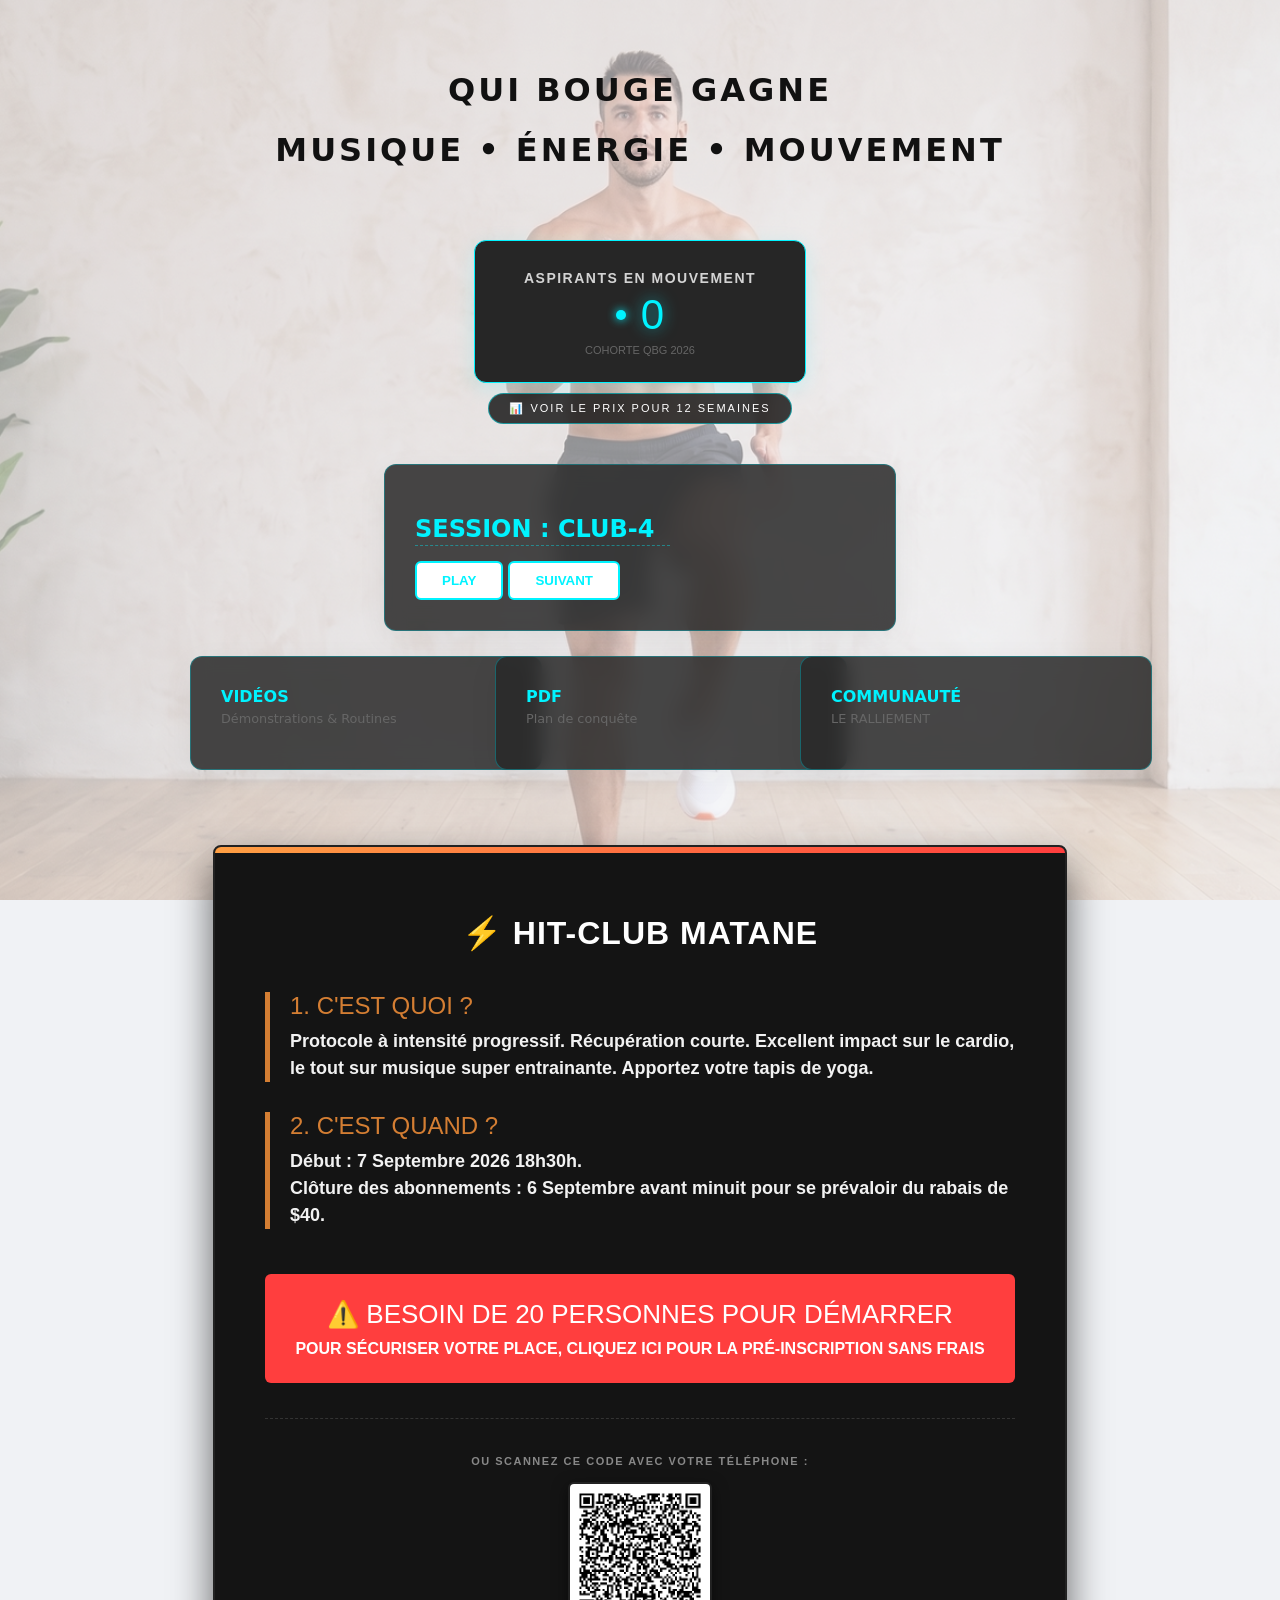
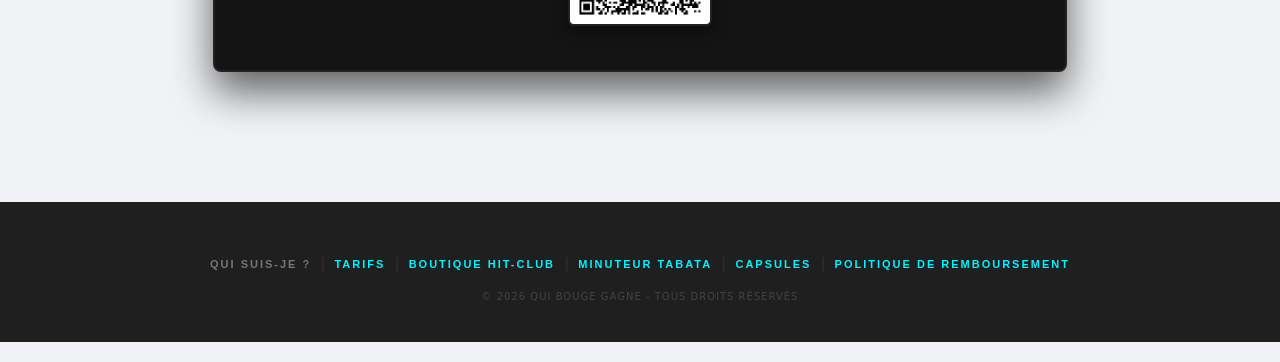
==== commit 1e13fde5: "Update index.html" ====
--- a/index.html
+++ b/index.html
@@ -121,6 +121,12 @@
             <div class="action-title">⚠️ BESOIN DE 20 PERSONNES POUR DÉMARRER</div>
             <div class="action-sub">POUR SÉCURISER VOTRE PLACE, CLIQUEZ ICI POUR LA PRÉ-INSCRIPTION SANS FRAIS</div>
         </a>
+
+        <div class="qr-scan-zone">
+            <p>OU SCANNEZ CE CODE AVEC VOTRE TÉLÉPHONE :</p>
+            <img src="QR-CODE/QR_Code_Tactique.png" alt="Scan QR Inscription Hit-Club">
+        </div>
+        
     </section>
 
     <style>
@@ -206,6 +212,37 @@
             font-weight: bold;
             font-family: 'Arial', sans-serif;
         }
+
+    /* Styles ajoutés pour la zone QR Code */
+        .hit-club-pub .qr-scan-zone {
+            text-align: center;
+            margin-top: 35px;
+            padding-top: 25px;
+            border-top: 1px dashed #333;
+        }
+
+        .hit-club-pub .qr-scan-zone p {
+            color: #888888;
+            font-size: 11px;
+            letter-spacing: 1.5px;
+            text-transform: uppercase;
+            margin-bottom: 15px;
+            font-weight: bold;
+        }
+
+        .hit-club-pub .qr-scan-zone img {
+            width: 140px;
+            height: 140px;
+            border-radius: 6px;
+            border: 2px solid #222;
+            box-shadow: 0 5px 15px rgba(0,0,0,0.5);
+            transition: border-color 0.3s ease;
+        }
+
+        .hit-club-pub .qr-scan-zone img:hover {
+            border-color: #00f3ff; /* Ton cyan signature au survol */
+        }
+        
     </style>
     <footer style="margin-top: 80px; padding: 40px 20px; border-top: 1px solid #222; text-align: center;">
     <div class="footer-navigation" style="margin-bottom: 20px;">
